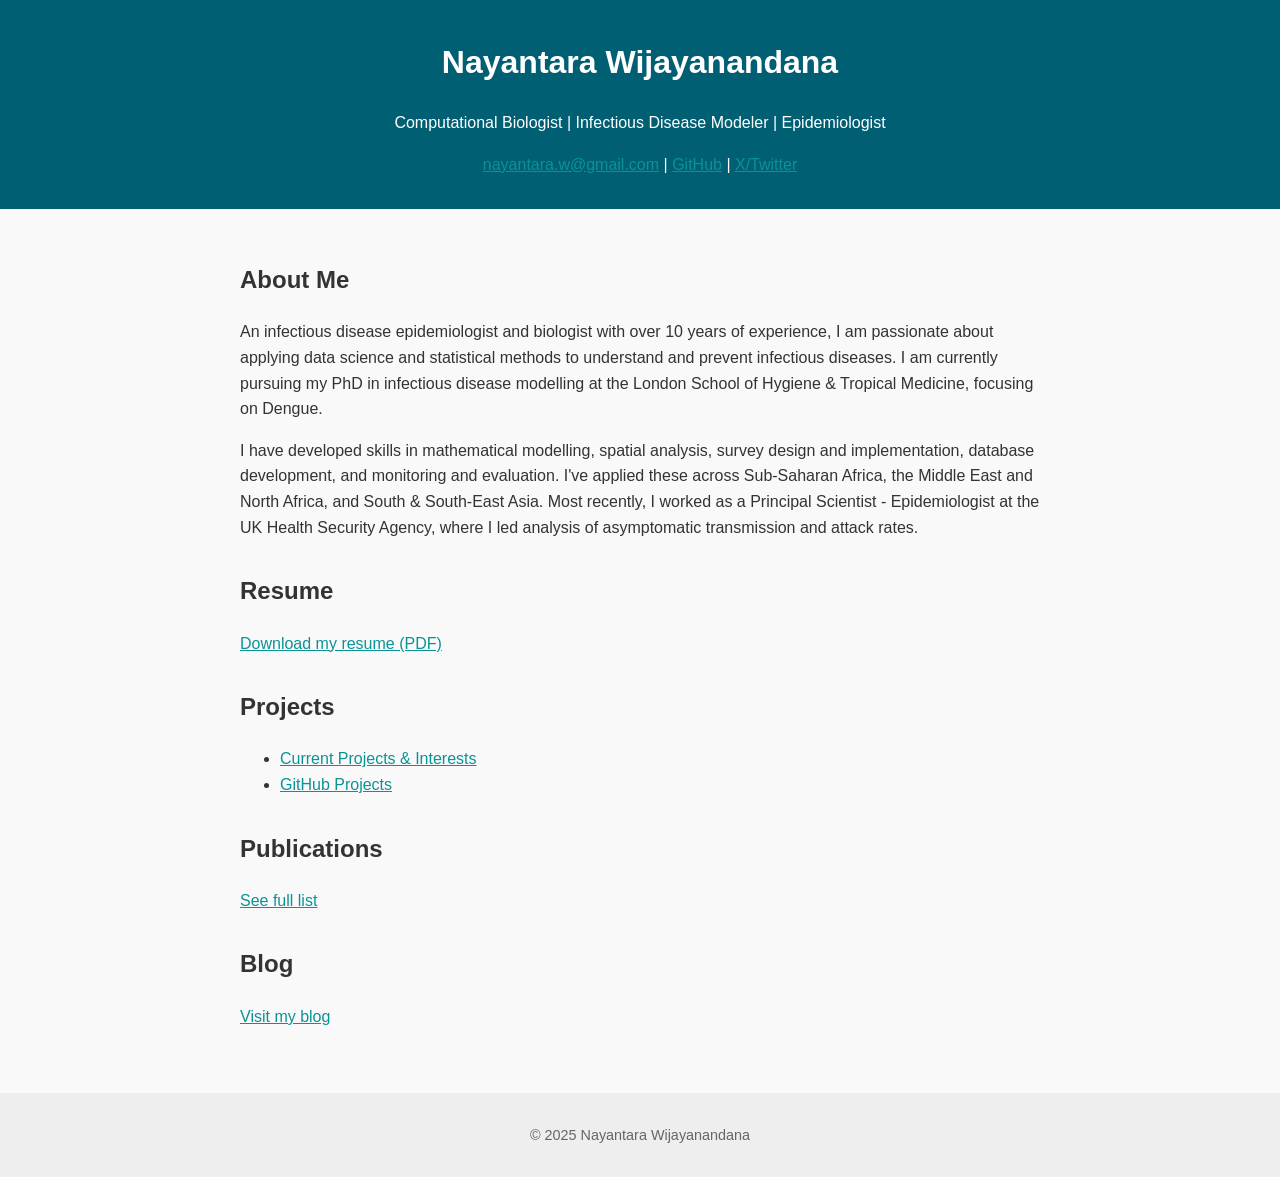
==== index.html @ c461a624 "Add files via upload" ====
<!DOCTYPE html>
<html lang="en">
<head>
    <meta charset="UTF-8">
    <meta name="viewport" content="width=device-width, initial-scale=1.0">
    <title>Nayantara Wijayanandana</title>
    <link rel="stylesheet" href="style.css">
</head>
<body>
    <header>
        <h1>Nayantara Wijayanandana</h1>
        <p>Computational Biologist | Infectious Disease Modeler | Epidemiologist</p>
        <p><a href="mailto:nayantara.w@gmail.com">nayantara.w@gmail.com</a> | <a href="https://github.com/nayanwij">GitHub</a> | <a href="https://twitter.com/nayanwije">X/Twitter</a></p>
    </header>
    <main>
        <section>
            <h2>About Me</h2>
            <p>An infectious disease epidemiologist and biologist with over 10 years of experience, I am passionate about applying data science and statistical methods to understand and prevent infectious diseases. I am currently pursuing my PhD in infectious disease modelling at the London School of Hygiene & Tropical Medicine, focusing on Dengue.</p>
            <p>I have developed skills in mathematical modelling, spatial analysis, survey design and implementation, database development, and monitoring and evaluation. I've applied these across Sub-Saharan Africa, the Middle East and North Africa, and South & South-East Asia. Most recently, I worked as a Principal Scientist - Epidemiologist at the UK Health Security Agency, where I led analysis of asymptomatic transmission and attack rates.</p>
        </section>
        <section>
            <h2>Resume</h2>
            <p><a href="assets/Nayantara-Wijayanandana-CV.pdf" target="_blank">Download my resume (PDF)</a></p>
        </section>
        <section>
            <h2>Projects</h2>
            <ul>
                <li><a href="projects.html">Current Projects & Interests</a></li>
                <li><a href="https://github.com/nayanwij">GitHub Projects</a></li>
            </ul>
        </section>
        <section>
            <h2>Publications</h2>
            <p><a href="publications.html">See full list</a></p>
        </section>
        <section>
            <h2>Blog</h2>
            <p><a href="blog.html">Visit my blog</a></p>
        </section>
    </main>
    <footer>
        <p>&copy; 2025 Nayantara Wijayanandana</p>
    </footer>
</body>
</html>
---- style.css ----
body {
    font-family: Arial, sans-serif;
    line-height: 1.6;
    background: #f9f9f9;
    color: #333;
    margin: 0;
    padding: 0;
}
header {
    background: #005f73;
    color: #fff;
    padding: 1rem 2rem;
    text-align: center;
}
main {
    padding: 2rem;
    max-width: 800px;
    margin: auto;
}
section {
    margin-bottom: 2rem;
}
footer {
    background: #eee;
    text-align: center;
    padding: 1rem;
    font-size: 0.9em;
    color: #666;
}
a {
    color: #0a9396;
}
a:hover {
    text-decoration: underline;
}
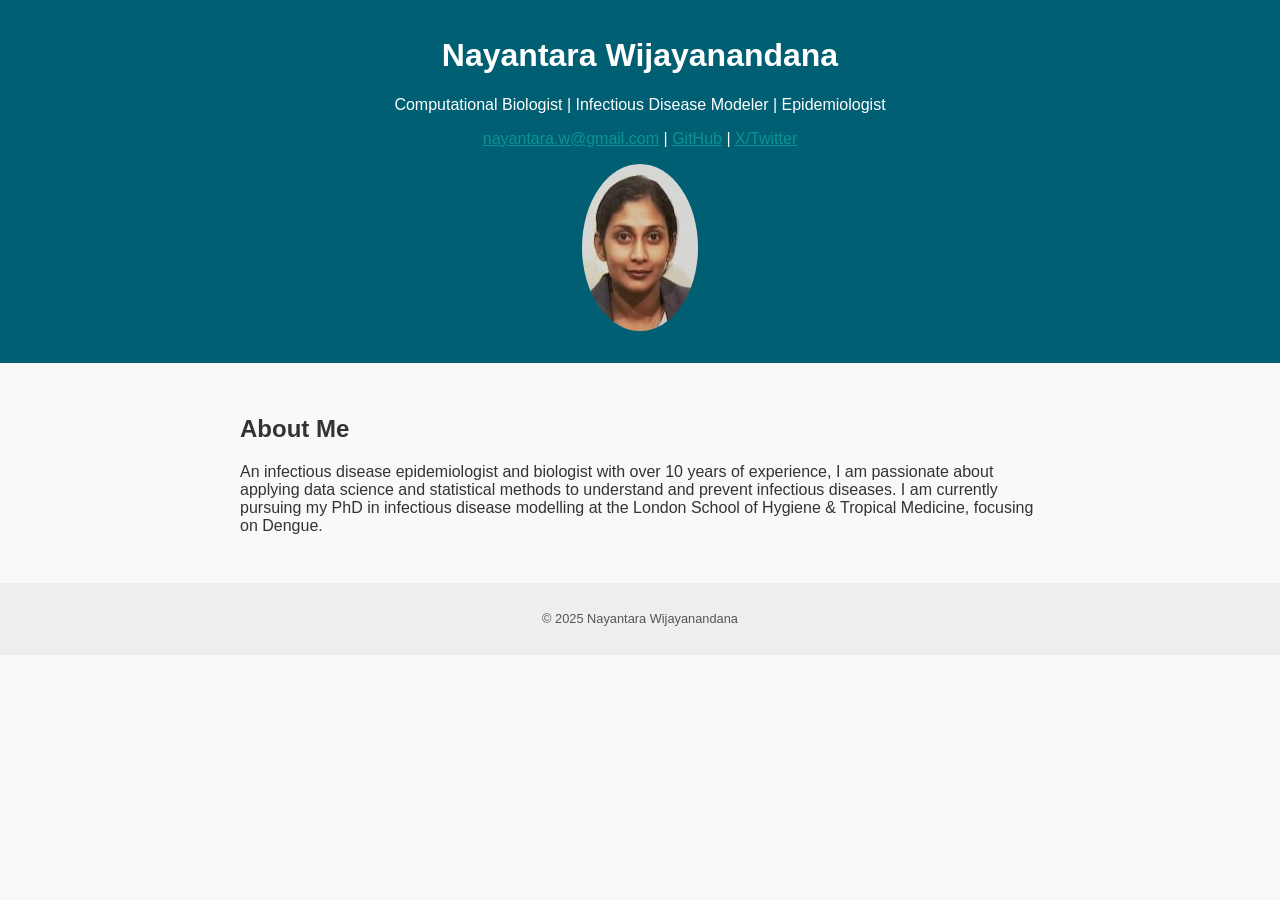
==== commit 06a410c0: "Add files via upload" ====
--- a/index.html
+++ b/index.html
@@ -5,37 +5,21 @@
     <meta name="viewport" content="width=device-width, initial-scale=1.0">
     <title>Nayantara Wijayanandana</title>
     <link rel="stylesheet" href="style.css">
+    <link rel="icon" href="profile.png" type="image/png">
 </head>
 <body>
     <header>
         <h1>Nayantara Wijayanandana</h1>
         <p>Computational Biologist | Infectious Disease Modeler | Epidemiologist</p>
-        <p><a href="mailto:nayantara.w@gmail.com">nayantara.w@gmail.com</a> | <a href="https://github.com/nayanwij">GitHub</a> | <a href="https://twitter.com/nayanwije">X/Twitter</a></p>
+        <p><a href="mailto:nayantara.w@gmail.com">nayantara.w@gmail.com</a> |
+           <a href="https://github.com/nayanwij">GitHub</a> |
+           <a href="https://twitter.com/nayanwije">X/Twitter</a></p>
+        <img src="profile.png" alt="Profile photo" style="max-width: 150px; border-radius: 50%; margin: 1rem auto; display: block;">
     </header>
     <main>
         <section>
             <h2>About Me</h2>
             <p>An infectious disease epidemiologist and biologist with over 10 years of experience, I am passionate about applying data science and statistical methods to understand and prevent infectious diseases. I am currently pursuing my PhD in infectious disease modelling at the London School of Hygiene & Tropical Medicine, focusing on Dengue.</p>
-            <p>I have developed skills in mathematical modelling, spatial analysis, survey design and implementation, database development, and monitoring and evaluation. I've applied these across Sub-Saharan Africa, the Middle East and North Africa, and South & South-East Asia. Most recently, I worked as a Principal Scientist - Epidemiologist at the UK Health Security Agency, where I led analysis of asymptomatic transmission and attack rates.</p>
-        </section>
-        <section>
-            <h2>Resume</h2>
-            <p><a href="assets/Nayantara-Wijayanandana-CV.pdf" target="_blank">Download my resume (PDF)</a></p>
-        </section>
-        <section>
-            <h2>Projects</h2>
-            <ul>
-                <li><a href="projects.html">Current Projects & Interests</a></li>
-                <li><a href="https://github.com/nayanwij">GitHub Projects</a></li>
-            </ul>
-        </section>
-        <section>
-            <h2>Publications</h2>
-            <p><a href="publications.html">See full list</a></p>
-        </section>
-        <section>
-            <h2>Blog</h2>
-            <p><a href="blog.html">Visit my blog</a></p>
         </section>
     </main>
     <footer>
--- a/style.css
+++ b/style.css
@@ -1,7 +1,6 @@
 
 body {
     font-family: Arial, sans-serif;
-    line-height: 1.6;
     background: #f9f9f9;
     color: #333;
     margin: 0;
@@ -9,8 +8,8 @@
 }
 header {
     background: #005f73;
-    color: #fff;
-    padding: 1rem 2rem;
+    color: white;
+    padding: 1rem;
     text-align: center;
 }
 main {
@@ -18,15 +17,12 @@
     max-width: 800px;
     margin: auto;
 }
-section {
-    margin-bottom: 2rem;
-}
 footer {
     background: #eee;
     text-align: center;
     padding: 1rem;
-    font-size: 0.9em;
-    color: #666;
+    font-size: 0.8rem;
+    color: #555;
 }
 a {
     color: #0a9396;
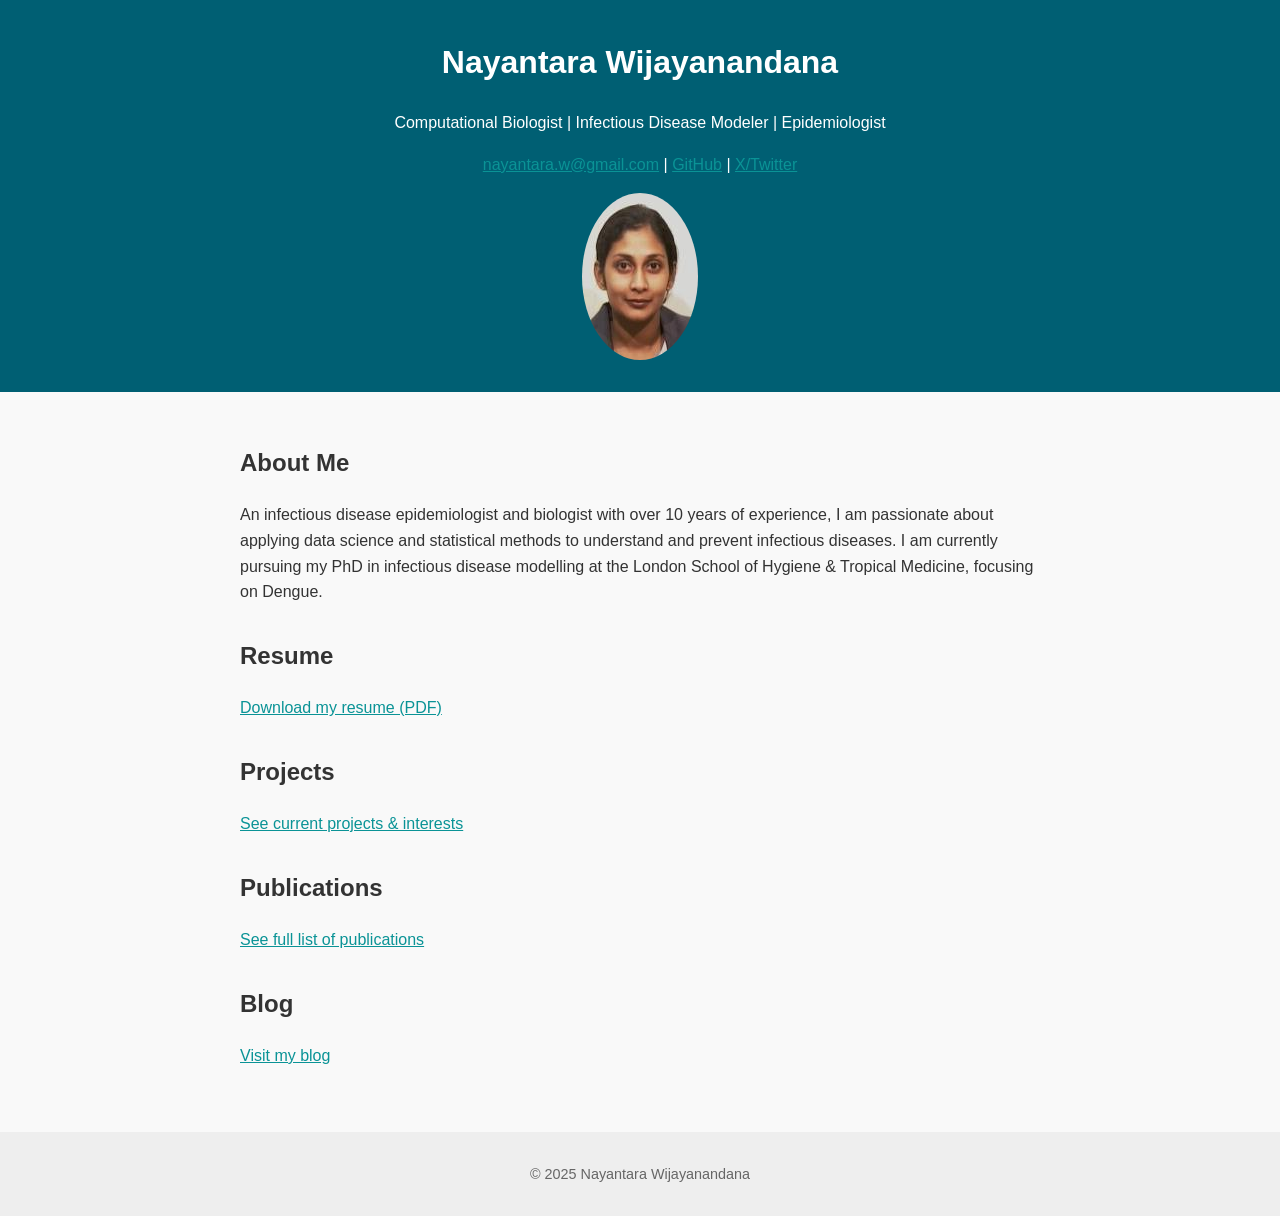
==== commit a3ca93e4: "Add files via upload" ====
--- a/index.html
+++ b/index.html
@@ -21,6 +21,22 @@
             <h2>About Me</h2>
             <p>An infectious disease epidemiologist and biologist with over 10 years of experience, I am passionate about applying data science and statistical methods to understand and prevent infectious diseases. I am currently pursuing my PhD in infectious disease modelling at the London School of Hygiene & Tropical Medicine, focusing on Dengue.</p>
         </section>
+        <section>
+            <h2>Resume</h2>
+            <p><a href="assets/Nayantara-Wijayanandana-CV.pdf" target="_blank">Download my resume (PDF)</a></p>
+        </section>
+        <section>
+            <h2>Projects</h2>
+            <p><a href="projects.html">See current projects & interests</a></p>
+        </section>
+        <section>
+            <h2>Publications</h2>
+            <p><a href="publications.html">See full list of publications</a></p>
+        </section>
+        <section>
+            <h2>Blog</h2>
+            <p><a href="blog.html">Visit my blog</a></p>
+        </section>
     </main>
     <footer>
         <p>&copy; 2025 Nayantara Wijayanandana</p>
--- a/style.css
+++ b/style.css
@@ -1,32 +1,7 @@
 
-body {
-    font-family: Arial, sans-serif;
-    background: #f9f9f9;
-    color: #333;
-    margin: 0;
-    padding: 0;
-}
-header {
-    background: #005f73;
-    color: white;
-    padding: 1rem;
-    text-align: center;
-}
-main {
-    padding: 2rem;
-    max-width: 800px;
-    margin: auto;
-}
-footer {
-    background: #eee;
-    text-align: center;
-    padding: 1rem;
-    font-size: 0.8rem;
-    color: #555;
-}
-a {
-    color: #0a9396;
-}
-a:hover {
-    text-decoration: underline;
-}
+body {font-family: Arial, sans-serif; line-height: 1.6; background: #f9f9f9; color: #333; margin: 0; padding: 0;}
+header {background: #005f73; color: #fff; padding: 1rem 2rem; text-align: center;}
+main {padding: 2rem; max-width: 800px; margin: auto;}
+section {margin-bottom: 2rem;}
+footer {background: #eee; text-align: center; padding: 1rem; font-size: 0.9em; color: #666;}
+a {color: #0a9396;} a:hover {text-decoration: underline;}
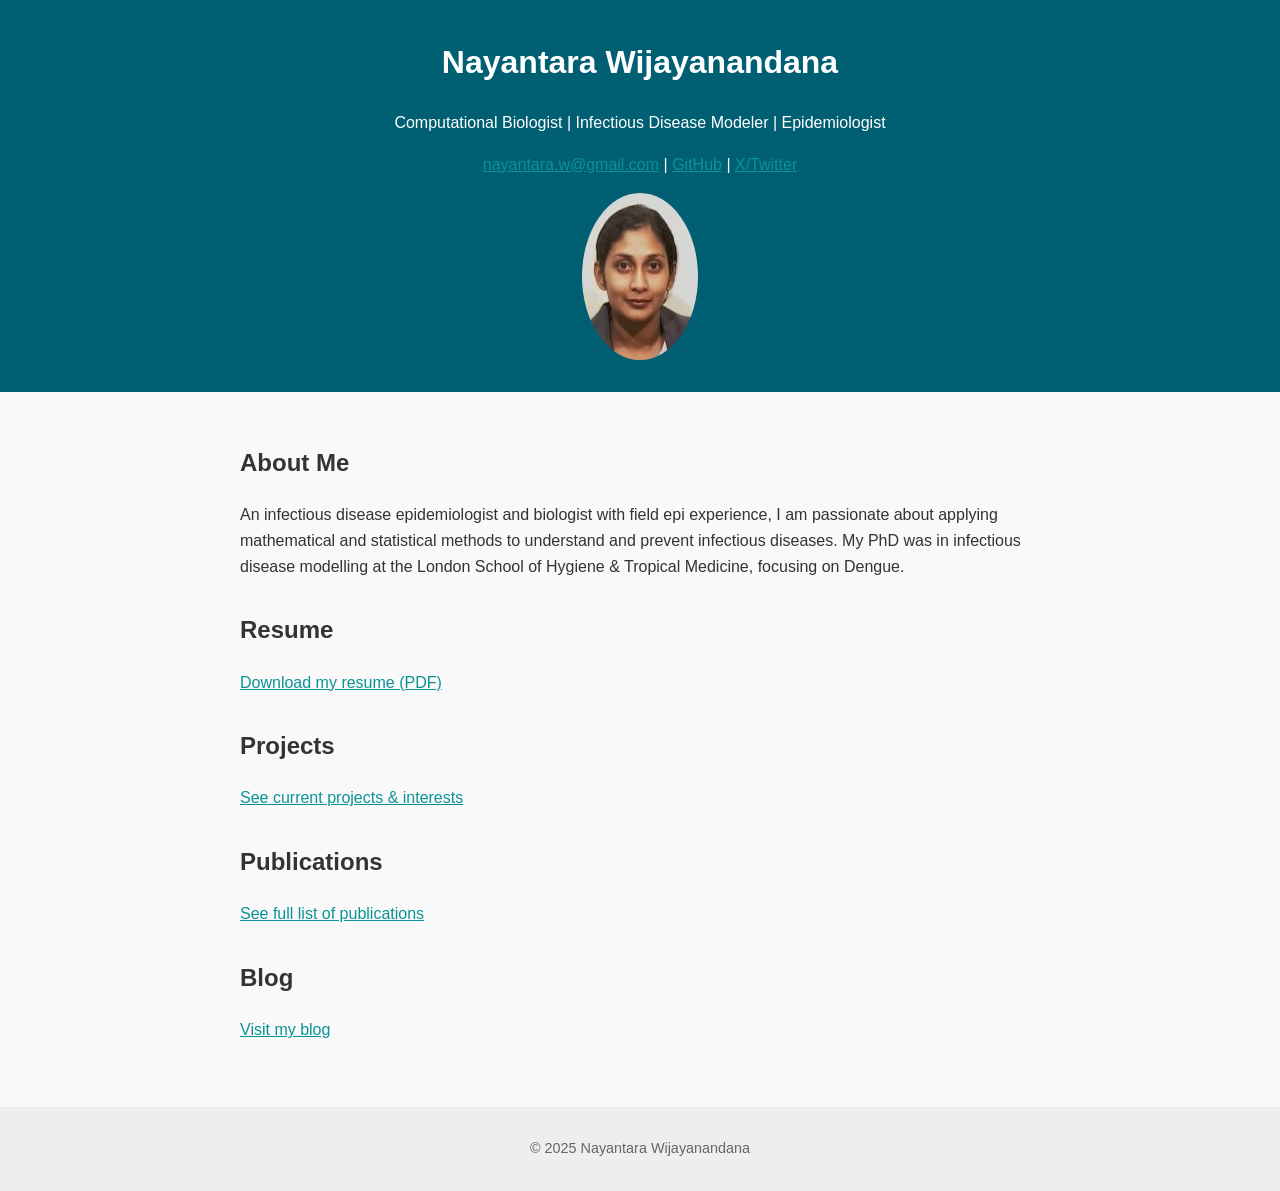
==== commit 986777a4: "Revise About Me section for clarity and brevity" ====
--- a/index.html
+++ b/index.html
@@ -19,7 +19,7 @@
     <main>
         <section>
             <h2>About Me</h2>
-            <p>An infectious disease epidemiologist and biologist with over 10 years of experience, I am passionate about applying data science and statistical methods to understand and prevent infectious diseases. I am currently pursuing my PhD in infectious disease modelling at the London School of Hygiene & Tropical Medicine, focusing on Dengue.</p>
+            <p>An infectious disease epidemiologist and biologist with field epi experience, I am passionate about applying mathematical and statistical methods to understand and prevent infectious diseases. My PhD was in infectious disease modelling at the London School of Hygiene & Tropical Medicine, focusing on Dengue.</p>
         </section>
         <section>
             <h2>Resume</h2>
